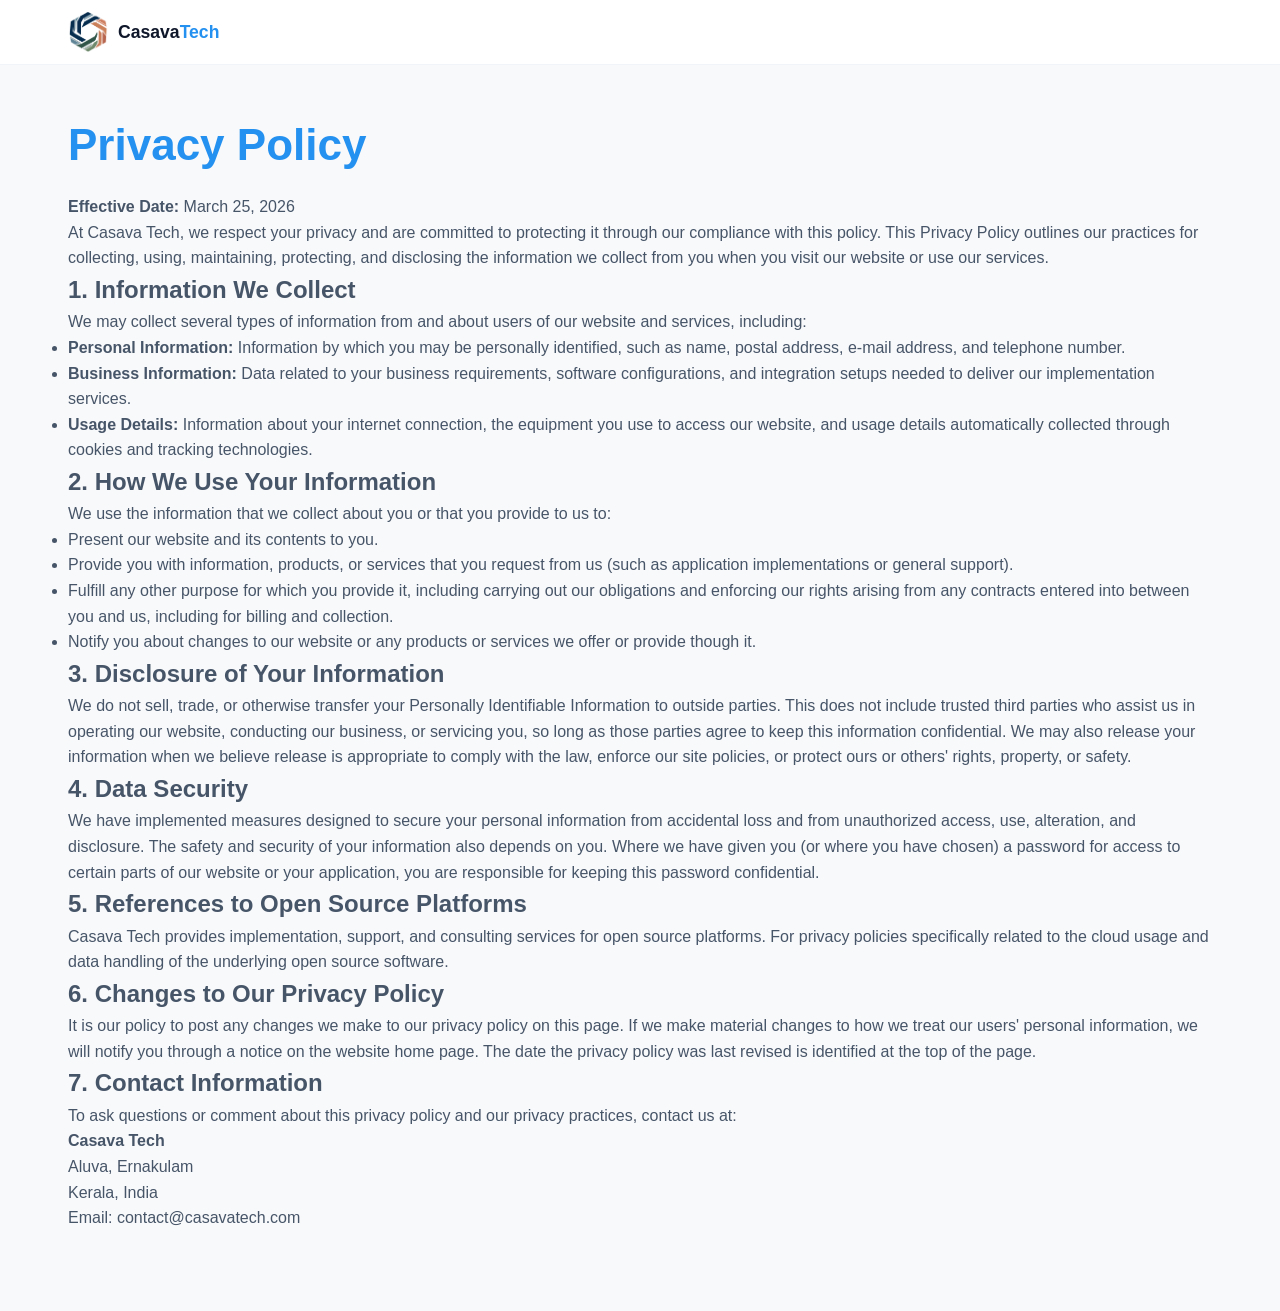
==== privacy-policy.html @ 83c63bd1 "Update website content, services, and add privacy policy" ====
<!DOCTYPE html>
<html lang="en">

<head>
  <meta charset="UTF-8" />
  <meta name="viewport" content="width=device-width,initial-scale=1.0" />
  <title>Casava Tech - Privacy Policy</title>
  <link rel="preconnect" href="https://fonts.googleapis.com" />
  <link rel="preconnect" href="https://fonts.gstatic.com" crossorigin />
  <link
    href="https://fonts.googleapis.com/css2?family=Bricolage+Grotesque:opsz,wght@12..96,400;500;600;700&family=Inter:ital,opsz,wght@0,14..32,100..900;1,14..32,100..900&display=swap"
    rel="stylesheet" />
  <link rel="stylesheet" href="./css/style.css" />
</head>

<body class="bg-light">

  <nav class="nav" id="mainNav">
    <div class="nav-in">
      <a class="logo" href="#">
        <div class="logo-mark"><img src="assets/Casava Logo.png" alt="Casava Tech Logo"></div>
        <div class="logo-name">Casava<span>Tech</span></div>
      </a>
    </div>
  </nav>

  <!-- PRIVACY POLICY CONTENT -->
  <div class="W" style="padding-top: 120px; padding-bottom: 80px;">
    <h1 class="sec-title" style="margin-bottom: 24px; color: var(--blue);">Privacy Policy</h1>
    <p><strong>Effective Date:</strong> March 25, 2026</p>

    <p>At Casava Tech, we respect your privacy and are committed to protecting it through our compliance with this
      policy. This Privacy Policy outlines our practices for collecting, using, maintaining, protecting, and disclosing
      the information we collect from you when you visit our website or use our services.</p>

    <h2>1. Information We Collect</h2>
    <p>We may collect several types of information from and about users of our website and services, including:</p>
    <ul>
      <li><strong>Personal Information:</strong> Information by which you may be personally identified, such as name,
        postal address, e-mail address, and telephone number.</li>
      <li><strong>Business Information:</strong> Data related to your business requirements, software configurations,
        and integration setups needed to deliver our implementation services.</li>
      <li><strong>Usage Details:</strong> Information about your internet connection, the equipment you use to access
        our website, and usage details automatically collected through cookies and tracking technologies.</li>
    </ul>

    <h2>2. How We Use Your Information</h2>
    <p>We use the information that we collect about you or that you provide to us to:</p>
    <ul>
      <li>Present our website and its contents to you.</li>
      <li>Provide you with information, products, or services that you request from us (such as application
        implementations or general support).</li>
      <li>Fulfill any other purpose for which you provide it, including carrying out our obligations and enforcing our
        rights arising from any contracts entered into between you and us, including for billing and collection.</li>
      <li>Notify you about changes to our website or any products or services we offer or provide though it.</li>
    </ul>

    <h2>3. Disclosure of Your Information</h2>
    <p>We do not sell, trade, or otherwise transfer your Personally Identifiable Information to outside parties. This
      does not include trusted third parties who assist us in operating our website, conducting our business, or
      servicing you, so long as those parties agree to keep this information confidential. We may also release your
      information when we believe release is appropriate to comply with the law, enforce our site policies, or protect
      ours or others' rights, property, or safety.</p>

    <h2>4. Data Security</h2>
    <p>We have implemented measures designed to secure your personal information from accidental loss and from
      unauthorized access, use, alteration, and disclosure. The safety and security of your information also depends on
      you. Where we have given you (or where you have chosen) a password for access to certain parts of our website or
      your application, you are responsible for keeping this password confidential.</p>

    <h2>5. References to Open Source Platforms</h2>
    <p>Casava Tech provides implementation, support, and consulting services for open source platforms. For privacy
      policies specifically related to the cloud usage and data handling of the underlying open source software.</p>

    <h2>6. Changes to Our Privacy Policy</h2>
    <p>It is our policy to post any changes we make to our privacy policy on this page. If we make material changes to
      how we treat our users' personal information, we will notify you through a notice on the website home page. The
      date the privacy policy was last revised is identified at the top of the page.</p>

    <h2>7. Contact Information</h2>
    <p>To ask questions or comment about this privacy policy and our privacy practices, contact us at:</p>
    <p><strong>Casava Tech</strong><br />
      Aluva, Ernakulam<br />
      Kerala, India<br />
      Email: contact@casavatech.com</p>
  </div>


</body>

</html>
---- css/style.css ----
:root {
  --blue: #2490EF;
  --blue-dk: #1a75c9;
  --blue-lt: #5aadf4;
  --blue-bg: #EBF5FE;
  --teal: #00A09D;
  --green: #22c55e;
  --orange: #e8572a;
  --yellow: #f0ad4e;
  --purple: #7c3aed;
  --white: #fff;
  --bg-lt: #F8F9FA;
  --bg-ltr: #f0f4f8;
  --txt: #0f172a;
  --body: #475569;
  --muted: #94a3b8;
  --bdr: #e2e8f0;
  --bdr-lt: #f1f5f9;
  --f1: 'Roboto', sans-serif;
  --f2: 'Raleway', sans-serif;
  --f3: 'Open Sans', sans-serif;
  --f4: 'Source Sans Pro', sans-serif;
  --f5: 'Noto Serif', serif;
  --f6: 'Arvo', serif;
  --mw: 1200px;
}

*,
*::before,
*::after {
  box-sizing: border-box;
  margin: 0;
  padding: 0
}

html {
  scroll-behavior: smooth
}

body {
  font-family: var(--f1);
  color: var(--body);
  background: var(--white);
  line-height: 1.6;
  overflow-x: hidden
}

a {
  text-decoration: none;
  color: inherit
}

img {
  max-width: 100%;
  display: block
}

::-webkit-scrollbar {
  width: 4px
}

::-webkit-scrollbar-thumb {
  background: var(--blue);
  border-radius: 2px
}

.W {
  max-width: var(--mw);
  margin: 0 auto;
  padding: 0 28px
}

section {
  padding: 80px 0
}

/* Buttons */
.btn {
  display: inline-flex;
  align-items: center;
  gap: 7px;
  font-family: var(--f1);
  font-size: .9rem;
  font-weight: 600;
  border-radius: 8px;
  padding: 11px 28px;
  cursor: pointer;
  border: none;
  transition: all .2s;
  white-space: nowrap
}

.btn-bl {
  background: var(--blue);
  color: #fff
}

.btn-bl:hover {
  background: var(--blue-dk);
  transform: translateY(-2px)
}

.btn-ol {
  background: transparent;
  color: var(--blue);
  border: 2px solid var(--blue)
}

.btn-ol:hover {
  background: var(--blue-bg);
  transform: translateY(-2px)
}

.btn-wh {
  background: #fff;
  color: var(--blue);
  font-weight: 700
}

.btn-wh:hover {
  transform: translateY(-2px)
}

.btn-gh {
  background: rgba(255, 255, 255, .1);
  color: #fff;
  border: 1.5px solid rgba(255, 255, 255, .4)
}

.btn-gh:hover {
  border-color: #fff;
  background: rgba(255, 255, 255, .18);
  transform: translateY(-2px)
}

/* Section headers */
.eyebrow {
  display: block;
  font-family: var(--f3);
  font-size: .73rem;
  font-weight: 700;
  letter-spacing: .12em;
  text-transform: uppercase;
  color: var(--blue);
  margin-bottom: 10px
}

.sec-title {
  font-family: var(--f2);
  font-size: clamp(1.85rem, 3.5vw, 2.75rem);
  font-weight: 800;
  color: var(--txt);
  line-height: 1.14;
  margin-bottom: 14px
}

.sec-title .hl {
  color: var(--blue)
}

.sec-desc {
  font-family: var(--f4);
  font-size: 1.05rem;
  color: var(--muted);
  max-width: 580px;
  line-height: 1.72
}

.cen {
  text-align: center
}

.cen .sec-desc {
  margin: 0 auto 44px
}

/* Reveal */
.rv {
  opacity: 0;
  transform: translateY(20px);
  transition: opacity .5s ease, transform .5s ease
}

.rv.vis {
  opacity: 1;
  transform: none
}

/* Navbar */
.nav {
  position: fixed;
  top: 0;
  left: 0;
  right: 0;
  z-index: 1000;
  background: rgba(255, 255, 255, .97);
  backdrop-filter: blur(14px);
  border-bottom: 1px solid var(--bdr-lt);
  transition: box-shadow .3s
}

.nav.sc {
  box-shadow: 0 2px 16px rgba(36, 144, 239, .1)
}

.nav-in {
  max-width: var(--mw);
  margin: 0 auto;
  padding: 0 28px;
  height: 64px;
  display: flex;
  align-items: center;
  justify-content: space-between;
  gap: 16px
}

.logo {
  display: flex;
  align-items: center;
  gap: 10px;
  flex-shrink: 0
}

.logo-mark {
  width: 40px;
  height: 40px;
  display: flex;
  align-items: center;
  justify-content: center;
  flex-shrink: 0
}

.logo-mark img {
  width: 100%;
  height: 100%;
  object-fit: contain;
  display: block
}

.logo-name {
  font-family: var(--f2);
  font-weight: 800;
  font-size: 1.1rem;
  color: var(--txt)
}

.logo-name span {
  color: var(--blue)
}

.nav-links {
  display: flex;
  align-items: center;
  gap: 2px;
  list-style: none
}

.nav-links a {
  font-family: var(--f1);
  font-size: .83rem;
  font-weight: 500;
  color: var(--body);
  padding: 6px 11px;
  border-radius: 6px;
  transition: all .2s
}

.nav-links a:hover {
  background: var(--blue-bg);
  color: var(--blue)
}

.nav-acts {
  display: flex;
  align-items: center;
  gap: 8px;
  flex-shrink: 0
}

.nav-demo {
  font-family: var(--f1);
  font-size: .83rem;
  font-weight: 500;
  color: var(--blue);
  padding: 7px 15px;
  border: 1.5px solid var(--blue);
  border-radius: 6px;
  transition: all .2s;
  white-space: nowrap
}

.nav-demo:hover {
  background: var(--blue-bg)
}

.nav-go {
  font-family: var(--f1);
  font-size: .83rem;
  font-weight: 700;
  color: #fff;
  background: var(--blue);
  padding: 8px 20px;
  border-radius: 6px;
  transition: all .2s;
  white-space: nowrap
}

.nav-go:hover {
  background: var(--blue-dk)
}

.hbg {
  display: none;
  flex-direction: column;
  gap: 5px;
  cursor: pointer;
  padding: 5px;
  flex-shrink: 0
}

.hbg span {
  display: block;
  width: 22px;
  height: 2px;
  background: var(--txt);
  border-radius: 2px
}

.mob-nav {
  display: none;
  position: fixed;
  inset: 64px 0 0 0;
  background: #fff;
  z-index: 999;
  padding: 20px 28px;
  flex-direction: column;
  gap: 2px;
  overflow-y: auto;
  border-top: 1px solid var(--bdr)
}

.mob-nav.open {
  display: flex
}

.mob-nav a {
  font-family: var(--f1);
  font-size: .95rem;
  font-weight: 500;
  color: var(--txt);
  padding: 11px 14px;
  border-radius: 6px
}

.mob-nav a:hover {
  background: var(--blue-bg);
  color: var(--blue)
}

@media(max-width:768px) {

  .nav-links,
  .nav-acts {
    display: none
  }

  .hbg {
    display: flex
  }
}

/* Hero */
.hero {
  padding: 122px 0 72px;
  background: var(--white);
  position: relative;
  overflow: hidden
}

.hero::before {
  content: '';
  position: absolute;
  inset: 0;
  pointer-events: none;
  background-image: radial-gradient(circle, rgba(36, 144, 239, .1) 1px, transparent 1px);
  background-size: 36px 36px;
  opacity: .55
}

.hero::after {
  content: '';
  position: absolute;
  width: 700px;
  height: 700px;
  border-radius: 50%;
  background: radial-gradient(circle, rgba(36, 144, 239, .06), transparent 70%);
  top: -250px;
  right: -200px;
  pointer-events: none
}

.hero-grid {
  display: grid;
  grid-template-columns: 1fr 1fr;
  gap: 60px;
  align-items: center;
  position: relative;
  z-index: 1
}

@media(max-width:900px) {
  .hero-grid {
    grid-template-columns: 1fr;
    text-align: center
  }
}

.badge {
  display: inline-flex;
  align-items: center;
  gap: 7px;
  background: var(--blue-bg);
  border: 1px solid rgba(36, 144, 239, .25);
  border-radius: 50px;
  padding: 5px 15px;
  margin-bottom: 18px;
  font-family: var(--f3);
  font-size: .72rem;
  font-weight: 700;
  color: var(--blue);
  letter-spacing: .06em;
  text-transform: uppercase
}

.badge-dot {
  width: 6px;
  height: 6px;
  border-radius: 50%;
  background: var(--blue);
  animation: pls 1.5s ease infinite
}

@keyframes pls {

  0%,
  100% {
    opacity: 1
  }

  50% {
    opacity: .2
  }
}

.hero-h1 {
  font-family: var(--f2);
  font-size: clamp(2rem, 4vw, 3.4rem);
  font-weight: 800;
  color: var(--txt);
  line-height: 1.1;
  margin-bottom: 18px
}

.hero-h1 .cb {
  color: var(--blue)
}

.hero-sub {
  font-family: var(--f4);
  font-size: 1.08rem;
  color: var(--muted);
  max-width: 490px;
  line-height: 1.75;
  margin-bottom: 32px
}

@media(max-width:900px) {
  .hero-sub {
    margin-left: auto;
    margin-right: auto
  }
}

.hero-acts {
  display: flex;
  gap: 12px;
  flex-wrap: wrap;
  margin-bottom: 38px
}

@media(max-width:900px) {
  .hero-acts {
    justify-content: center
  }
}

.hero-stats {
  display: flex;
  gap: 28px;
  padding-top: 26px;
  border-top: 1px solid var(--bdr-lt);
  flex-wrap: wrap
}

@media(max-width:900px) {
  .hero-stats {
    justify-content: center
  }
}

.stat-n {
  font-family: var(--f2);
  font-size: 1.8rem;
  font-weight: 800;
  color: var(--blue);
  display: block;
  line-height: 1
}

.stat-l {
  font-family: var(--f3);
  font-size: .7rem;
  color: var(--muted);
  text-transform: uppercase;
  letter-spacing: .06em;
  font-weight: 600
}

/* Hero frame - crisp, no shadows */
.hero-frame {
  position: relative;
  z-index: 1
}

.hf-main {
  border-radius: 16px;
  overflow: hidden;
  border: 1.5px solid var(--bdr)
}

.hf-main img {
  width: 100%;
  height: 220px;
  object-fit: cover;
  object-position: top left;
  display: block
}

.hf-float {
  position: absolute;
  border-radius: 12px;
  overflow: hidden;
  border: 1.5px solid var(--bdr);
  background: #fff
}

.hf-float img {
  width: 100%;
  display: block;
  object-fit: cover;
  object-position: top left
}

.hf-a {
  width: 54%;
  right: -20px;
  bottom: -24px;
  animation: fa 5s ease-in-out infinite
}

.hf-a img {
  height: 120px
}

.hf-b {
  width: 38%;
  left: -18px;
  top: 18%;
  animation: fb 6s ease-in-out infinite
}

.hf-b img {
  height: 90px
}

@keyframes fa {

  0%,
  100% {
    transform: translateY(0)
  }

  50% {
    transform: translateY(-8px)
  }
}

@keyframes fb {

  0%,
  100% {
    transform: translateY(0)
  }

  50% {
    transform: translateY(8px)
  }
}

.hf-chip {
  position: absolute;
  z-index: 10;
  background: #fff;
  border: 1px solid var(--bdr);
  border-radius: 50px;
  padding: 6px 14px;
  display: flex;
  align-items: center;
  gap: 7px;
  font-family: var(--f1);
  font-size: .72rem;
  font-weight: 600;
  color: var(--txt)
}

.chip-d {
  width: 7px;
  height: 7px;
  border-radius: 50%
}

.hf-chip-a {
  top: -14px;
  left: 10px
}

.hf-chip-b {
  bottom: 6px;
  left: 28%
}

@media(max-width:600px) {

  .hf-float,
  .hf-chip {
    display: none
  }
}

/* Marquee */
.strip {
  background: var(--txt);
  padding: 14px 0;
  overflow: hidden
}

.strip-row {
  display: flex;
  gap: 44px;
  animation: mq 22s linear infinite;
  white-space: nowrap
}

.strip-item {
  display: flex;
  align-items: center;
  gap: 10px;
  font-family: var(--f3);
  font-size: .8rem;
  font-weight: 600;
  color: rgba(255, 255, 255, .7);
  flex-shrink: 0
}

.strip-item img {
  height: 22px;
  width: auto;
  object-fit: contain;
  opacity: 1
}

.strip-item .dot {
  color: rgba(255, 255, 255, .2)
}

@keyframes mq {
  from {
    transform: translateX(0)
  }

  to {
    transform: translateX(-50%)
  }
}

/* Product cards */
.prod-grid {
  display: grid;
  grid-template-columns: repeat(auto-fill, minmax(250px, 1fr));
  gap: 22px;
  margin-top: 44px
}

.prod-card {
  background: #fff;
  border: 1px solid var(--bdr);
  border-radius: 16px;
  overflow: hidden;
  transition: all .25s;
  cursor: pointer
}

.prod-card:hover {
  transform: translateY(-4px);
  border-color: var(--blue)
}

.prod-img {
  height: 150px;
  overflow: hidden;
  display: flex;
  align-items: center;
  justify-content: center;
  padding: 16px
}

.prod-img img {
  max-height: 100px;
  width: auto;
  object-fit: contain;
  transition: transform .3s
}

.prod-card:hover .prod-img img {
  transform: scale(1.06)
}

.prod-body {
  padding: 18px 20px
}

.prod-tag {
  font-family: var(--f3);
  font-size: .63rem;
  font-weight: 700;
  text-transform: uppercase;
  letter-spacing: .08em;
  color: var(--blue);
  background: var(--blue-bg);
  padding: 3px 9px;
  border-radius: 50px;
  display: inline-block;
  margin-bottom: 9px
}

.prod-body h3 {
  font-family: var(--f2);
  font-weight: 700;
  font-size: .98rem;
  color: var(--txt);
  margin-bottom: 5px
}

.prod-body p {
  font-family: var(--f1);
  font-size: .8rem;
  color: var(--muted);
  line-height: 1.6
}

.prod-foot {
  padding: 12px 20px 16px;
  display: flex;
  align-items: center;
  justify-content: space-between;
  border-top: 1px solid var(--bdr-lt)
}

.prod-link {
  font-family: var(--f3);
  font-size: .72rem;
  font-weight: 700;
  color: var(--blue)
}

.prod-link:hover {
  text-decoration: underline
}

.prod-oss {
  font-family: var(--f3);
  font-size: .62rem;
  font-weight: 700;
  color: var(--green);
  background: rgba(34, 197, 94, .1);
  padding: 2px 8px;
  border-radius: 50px;
  border: 1px solid rgba(34, 197, 94, .22)
}

/* Tab buttons */
.tab-btns {
  display: flex;
  gap: 8px;
  justify-content: center;
  margin-bottom: 44px;
  flex-wrap: wrap
}

.tab-btn {
  font-family: var(--f3);
  font-size: .83rem;
  font-weight: 700;
  padding: 10px 22px;
  border-radius: 50px;
  border: 2px solid var(--bdr);
  background: #fff;
  color: var(--muted);
  cursor: pointer;
  transition: all .2s
}

.tab-btn.on,
.tab-btn:hover {
  background: var(--blue);
  color: #fff;
  border-color: var(--blue)
}

.tab-pane {
  display: none
}

.tab-pane.on {
  display: block
}

/* Showcase - multi image, crisp */
.sc-grid {
  display: grid;
  grid-template-columns: repeat(auto-fit, minmax(300px, 1fr));
  gap: 26px
}

.sc-card {
  background: #fff;
  border: 1px solid var(--bdr);
  border-radius: 16px;
  overflow: hidden;
  transition: all .25s
}

.sc-card:hover {
  transform: translateY(-4px);
  border-color: var(--blue)
}

.sc-frame {
  position: relative;
  height: 200px;
  overflow: hidden;
  background: var(--blue-bg)
}

.sc-main {
  position: absolute;
  right: 0;
  top: 0;
  width: 76%;
  height: 100%;
  object-fit: cover;
  object-position: top left;
  border-radius: 0 0 0 12px
}

.sc-side {
  position: absolute;
  left: 0;
  width: 27%;
  object-fit: cover;
  border-radius: 0 8px 8px 0;
  border: 1.5px solid var(--bdr)
}

.sc-s1 {
  top: 10px;
  height: 48%
}

.sc-s2 {
  bottom: 10px;
  height: 44%
}

.sc-badge {
  position: absolute;
  bottom: 12px;
  right: 12px;
  background: var(--blue);
  color: #fff;
  font-family: var(--f3);
  font-size: .6rem;
  font-weight: 700;
  padding: 4px 10px;
  border-radius: 50px
}

.sc-body {
  padding: 20px 22px
}

.sc-body h3 {
  font-family: var(--f2);
  font-weight: 700;
  font-size: 1rem;
  color: var(--txt);
  margin-bottom: 8px
}

.sc-feat {
  font-family: var(--f1);
  font-size: .8rem;
  color: var(--muted);
  display: flex;
  align-items: flex-start;
  gap: 8px;
  margin-bottom: 5px
}

.sc-feat::before {
  content: '✓';
  font-family: 'Material Icons';
  color: var(--blue);
  font-size: .9rem;
  flex-shrink: 0
}

/* Icon grid */
.ig {
  display: grid;
  grid-template-columns: repeat(auto-fill, minmax(118px, 1fr));
  gap: 22px 14px
}

.ii {
  display: flex;
  flex-direction: column;
  align-items: center;
  gap: 10px;
  cursor: pointer
}

.ib {
  width: 76px;
  height: 76px;
  border-radius: 18px;
  background: var(--blue);
  display: flex;
  align-items: center;
  justify-content: center;
  border: none;
  transition: all .25s;
  flex-shrink: 0
}

.ib:hover {
  transform: translateY(-3px) scale(1.04)
}

.ib svg {
  width: 34px;
  height: 34px;
  fill: none;
  stroke: #fff;
  stroke-width: 2;
  stroke-linecap: round;
  stroke-linejoin: round
}

.ib.gr {
  background: #8a94a6
}

.in-name {
  font-family: var(--f3);
  font-size: .76rem;
  font-weight: 700;
  color: var(--txt);
  text-align: center;
  line-height: 1.3
}

/* Service cards */
.svc-grid {
  display: grid;
  grid-template-columns: repeat(auto-fit, minmax(330px, 1fr));
  gap: 22px
}

.svc-card {
  background: #fff;
  border: 1px solid var(--bdr);
  border-radius: 16px;
  overflow: hidden;
  transition: all .25s
}

.svc-card:hover {
  transform: translateY(-4px);
  border-color: var(--blue)
}

.svc-imgs {
  height: 136px;
  display: flex;
  gap: 4px;
  padding: 12px;
  background: var(--blue-bg);
  overflow: hidden
}

.svc-imgs img {
  border-radius: 8px;
  object-fit: cover;
  object-position: top left;
  flex: 1;
  height: 100%
}

.svc-imgs .img-m {
  flex: 2
}

.svc-body {
  padding: 22px 26px 16px
}

.svc-ico {
  width: 48px;
  height: 48px;
  border-radius: 12px;
  background: var(--blue);
  display: flex;
  align-items: center;
  justify-content: center;
  margin-bottom: 14px
}

.svc-ico svg {
  width: 24px;
  height: 24px;
  fill: none;
  stroke: #fff;
  stroke-width: 2;
  stroke-linecap: round;
  stroke-linejoin: round
}

.svc-card h3 {
  font-family: var(--f2);
  font-size: 1.06rem;
  font-weight: 700;
  color: var(--txt);
  margin-bottom: 8px
}

.svc-card p {
  font-family: var(--f1);
  font-size: .83rem;
  color: var(--muted);
  line-height: 1.7
}

.svc-tags {
  padding: 14px 26px 18px;
  display: flex;
  flex-wrap: wrap;
  gap: 6px;
  border-top: 1px solid var(--bdr-lt)
}

.tg {
  font-family: var(--f3);
  font-size: .65rem;
  font-weight: 700;
  padding: 3px 10px;
  border-radius: 50px;
  border: 1px solid
}

.tg-b {
  background: rgba(36, 144, 239, .07);
  color: var(--blue);
  border-color: rgba(36, 144, 239, .22)
}

.tg-g {
  background: rgba(34, 197, 94, .07);
  color: var(--green);
  border-color: rgba(34, 197, 94, .22)
}

.tg-t {
  background: rgba(0, 160, 157, .07);
  color: var(--teal);
  border-color: rgba(0, 160, 157, .22)
}

.tg-o {
  background: rgba(232, 87, 42, .07);
  color: var(--orange);
  border-color: rgba(232, 87, 42, .22)
}

.tg-p {
  background: rgba(124, 58, 237, .07);
  color: var(--purple);
  border-color: rgba(124, 58, 237, .22)
}

/* Why section */
.why-grid {
  display: grid;
  grid-template-columns: 1fr 1fr;
  gap: 56px;
  align-items: center
}

@media(max-width:860px) {
  .why-grid {
    grid-template-columns: 1fr;
    gap: 40px
  }
}

.feat-list {
  display: flex;
  flex-direction: column;
  gap: 14px
}

.feat-row {
  display: flex;
  gap: 14px;
  align-items: flex-start;
  padding: 16px;
  border: 1px solid var(--bdr);
  border-radius: 8px;
  background: #fff;
  transition: border-color .2s
}

.feat-row:hover {
  border-color: var(--blue)
}

.feat-ico {
  min-width: 42px;
  height: 42px;
  border-radius: 11px;
  background: var(--blue-bg);
  border: 1.5px solid rgba(36, 144, 239, .2);
  display: flex;
  align-items: center;
  justify-content: center;
  font-size: 1.1rem
}

.feat-row h4 {
  font-family: var(--f2);
  font-weight: 700;
  font-size: .93rem;
  color: var(--txt);
  margin-bottom: 3px
}

.feat-row p {
  font-family: var(--f1);
  font-size: .8rem;
  color: var(--muted);
  line-height: 1.65
}

/* why frame - crisp borders, no shadows */
.wi-frame {
  position: relative;
  padding: 20px 0 36px
}

.wi-main {
  border-radius: 14px;
  overflow: hidden;
  border: 1.5px solid var(--bdr)
}

.wi-main img {
  width: 100%;
  display: block
}

.wi-f1 {
  position: absolute;
  bottom: -18px;
  right: -16px;
  width: 52%;
  border-radius: 12px;
  overflow: hidden;
  border: 1.5px solid var(--bdr)
}

.wi-f1 img {
  width: 100%;
  display: block
}

.wi-f2 {
  position: absolute;
  bottom: 40px;
  left: -16px;
  width: 38%;
  border-radius: 10px;
  overflow: hidden;
  border: 1.5px solid var(--bdr)
}

.wi-f2 img {
  width: 100%;
  display: block
}

@media(max-width:600px) {

  .wi-f1,
  .wi-f2 {
    display: none
  }
}

/* Gallery - crisp */
.gal-grid {
  display: grid;
  grid-template-columns: repeat(3, 1fr);
  gap: 20px;
  margin-top: 44px
}

@media(max-width:768px) {
  .gal-grid {
    grid-template-columns: 1fr 1fr
  }
}

@media(max-width:480px) {
  .gal-grid {
    grid-template-columns: 1fr
  }
}

.gal-item {
  border-radius: 14px;
  overflow: hidden;
  background: #fff;
  border: 1px solid var(--bdr);
  transition: border-color .25s;
  cursor: pointer
}

.gal-item:hover {
  border-color: var(--blue)
}

.gal-bg {
  background: var(--blue-bg);
  padding: 12px 12px 0
}

.gal-ss {
  border-radius: 8px 8px 0 0;
  overflow: hidden;
  margin-bottom: 2px
}

.gal-ss img {
  width: 100%;
  display: block;
  height: 96px;
  object-fit: cover;
  object-position: top left
}

.gal-ss.sm img {
  height: 68px
}

.gal-info {
  padding: 13px 15px
}

.gal-info h4 {
  font-family: var(--f2);
  font-weight: 700;
  font-size: .88rem;
  color: var(--txt);
  margin-bottom: 4px
}

.gal-info p {
  font-family: var(--f1);
  font-size: .74rem;
  color: var(--muted);
  line-height: 1.5
}

/* Persona */
.persona-sec {
  background: var(--blue-bg);
  padding: 76px 0;
  position: relative;
  overflow: hidden
}

.persona-sec::before {
  content: '';
  position: absolute;
  right: -80px;
  bottom: -80px;
  width: 300px;
  height: 300px;
  border-radius: 50%;
  background: rgba(36, 144, 239, .07);
  pointer-events: none
}

.persona-in {
  max-width: 820px;
  margin: 0 auto;
  text-align: center;
  position: relative;
  z-index: 1
}

.persona-q {
  font-family: var(--f5);
  font-size: clamp(1.2rem, 2.5vw, 1.8rem);
  font-style: italic;
  color: var(--txt);
  line-height: 1.55;
  margin-bottom: 26px
}

.persona-q::before {
  content: '"';
  font-size: 5rem;
  color: var(--blue);
  opacity: .18;
  line-height: 0;
  vertical-align: -1.4rem;
  margin-right: 4px;
  font-family: var(--f6)
}

.persona-n {
  font-family: var(--f2);
  font-weight: 700;
  font-size: .98rem;
  color: var(--txt)
}

.persona-r {
  font-family: var(--f3);
  font-size: .8rem;
  color: var(--muted)
}

/* Process */
.proc-grid {
  display: grid;
  grid-template-columns: repeat(5, 1fr);
  gap: 20px;
  position: relative
}

@media(max-width:860px) {
  .proc-grid {
    grid-template-columns: 1fr 1fr
  }
}

@media(max-width:480px) {
  .proc-grid {
    grid-template-columns: 1fr
  }
}

.proc-step {
  text-align: center;
  padding: 18px 10px;
  position: relative
}

.proc-num {
  width: 48px;
  height: 48px;
  border-radius: 50%;
  background: var(--blue);
  color: #fff;
  font-family: var(--f2);
  font-weight: 800;
  font-size: 1.05rem;
  display: flex;
  align-items: center;
  justify-content: center;
  margin: 0 auto 12px;
  position: relative;
  z-index: 1
}

.proc-step:not(:last-child)::after {
  content: '';
  position: absolute;
  top: 42px;
  left: calc(50% + 28px);
  right: calc(-50% + 28px);
  height: 2px;
  background: linear-gradient(90deg, var(--blue), rgba(36, 144, 239, .06));
  z-index: 0
}

@media(max-width:860px) {
  .proc-step::after {
    display: none
  }
}

.proc-emoji {
  font-size: 1.65rem;
  margin-bottom: 9px
}

.proc-step h4 {
  font-family: var(--f2);
  font-weight: 700;
  font-size: .87rem;
  color: var(--txt);
  margin-bottom: 4px
}

.proc-step p {
  font-family: var(--f1);
  font-size: .74rem;
  color: var(--muted);
  line-height: 1.6
}

/* Testimonials */
.testi-grid {
  display: grid;
  grid-template-columns: repeat(auto-fit, minmax(290px, 1fr));
  gap: 22px
}

.testi-card {
  background: #fff;
  border: 1px solid var(--bdr);
  border-radius: 16px;
  padding: 32px;
  transition: border-color .25s;
  position: relative
}

.testi-card:hover {
  border-color: var(--blue)
}

.testi-qm {
  position: absolute;
  top: 20px;
  right: 22px;
  font-family: var(--f6);
  font-size: 3.8rem;
  color: rgba(36, 144, 239, .07);
  line-height: 1;
  pointer-events: none
}

.testi-stars {
  display: flex;
  gap: 2px;
  margin-bottom: 12px
}

.testi-stars span {
  color: var(--yellow);
  font-size: .9rem
}

.testi-txt {
  font-family: var(--f5);
  font-size: .88rem;
  font-style: italic;
  color: var(--body);
  line-height: 1.75;
  margin-bottom: 18px
}

.testi-div {
  height: 1px;
  background: var(--bdr-lt);
  margin-bottom: 16px
}

.testi-auth {
  display: flex;
  align-items: center;
  gap: 12px
}

.testi-av {
  width: 40px;
  height: 40px;
  border-radius: 50%;
  display: flex;
  align-items: center;
  justify-content: center;
  font-family: var(--f2);
  font-weight: 800;
  font-size: .82rem;
  color: #fff;
  flex-shrink: 0
}

.testi-name {
  font-family: var(--f2);
  font-weight: 700;
  font-size: .83rem;
  color: var(--txt)
}

.testi-role {
  font-family: var(--f3);
  font-size: .7rem;
  color: var(--muted)
}

/* About */
.about-grid {
  display: grid;
  grid-template-columns: 1fr 1fr;
  gap: 56px;
  align-items: start
}

@media(max-width:860px) {
  .about-grid {
    grid-template-columns: 1fr;
    gap: 40px
  }
}

.about-txt p {
  font-family: var(--f1);
  color: var(--muted);
  font-size: .92rem;
  line-height: 1.8;
  margin-bottom: 13px
}

.about-txt strong {
  color: var(--txt)
}

.val-grid {
  display: grid;
  grid-template-columns: 1fr 1fr;
  gap: 10px;
  margin-top: 20px
}

.val-card {
  background: var(--bg-lt);
  border: 1px solid var(--bdr);
  border-radius: 8px;
  padding: 14px;
  transition: border-color .2s
}

.val-card:hover {
  border-color: var(--blue)
}

.val-ico {
  font-size: 1.2rem;
  margin-bottom: 6px
}

.val-card h5 {
  font-family: var(--f2);
  font-weight: 700;
  font-size: .82rem;
  color: var(--txt);
  margin-bottom: 3px
}

.val-card p {
  font-family: var(--f1);
  font-size: .72rem;
  color: var(--muted);
  line-height: 1.5
}

.about-panel {
  background: var(--bg-lt);
  border: 1.5px solid var(--bdr);
  border-radius: 24px;
  padding: 30px
}

.panel-title {
  font-family: var(--f2);
  font-weight: 800;
  font-size: .92rem;
  color: var(--txt);
  margin-bottom: 16px
}

.cert-list {
  display: flex;
  flex-wrap: wrap;
  gap: 7px;
  margin-bottom: 18px
}

.cert {
  font-family: var(--f3);
  font-size: .67rem;
  font-weight: 600;
  padding: 4px 10px;
  border-radius: 6px;
  border: 1px solid var(--bdr);
  color: var(--muted);
  background: #fff
}

.cert.on {
  border-color: rgba(36, 144, 239, .3);
  color: var(--blue);
  background: var(--blue-bg)
}

.addr-box {
  background: #fff;
  border: 1px solid var(--bdr);
  border-radius: 8px;
  padding: 16px
}

.addr-lbl {
  font-family: var(--f3);
  font-size: .67rem;
  font-weight: 700;
  color: var(--blue);
  text-transform: uppercase;
  letter-spacing: .07em;
  margin-bottom: 7px
}

.addr-box p {
  font-family: var(--f1);
  font-size: .82rem;
  color: var(--body);
  line-height: 1.7
}

/* Pricing - equal columns and height */
.price-grid {
  display: grid;
  grid-template-columns: repeat(5, 1fr);
  gap: 0;
  margin-top: 44px;
  align-items: stretch;
  border: 1.5px solid var(--bdr);
  border-radius: 16px;
  overflow: hidden
}

@media(max-width:1100px) {
  .price-grid {
    grid-template-columns: repeat(3, 1fr)
  }
}

@media(max-width:700px) {
  .price-grid {
    grid-template-columns: 1fr 1fr
  }
}

@media(max-width:480px) {
  .price-grid {
    grid-template-columns: 1fr
  }
}

.price-card {
  background: #fff;
  border-right: 1px solid var(--bdr);
  padding: 28px 22px 24px;
  display: flex;
  flex-direction: column;
  transition: background .2s;
  position: relative
}

.price-card:last-child {
  border-right: none
}

.price-card:hover {
  background: var(--blue-bg)
}

.price-card.featured {
  background: var(--blue-bg);
  border-right: 1px solid var(--bdr)
}

.featured-label {
  display: block;
  font-family: var(--f3);
  font-size: .63rem;
  font-weight: 700;
  color: var(--blue);
  letter-spacing: .06em;
  text-transform: uppercase;
  margin-bottom: 12px
}

.price-name {
  font-family: var(--f2);
  font-size: 1.1rem;
  font-weight: 800;
  color: var(--txt);
  margin-bottom: 6px
}

.price-row {
  display: flex;
  align-items: baseline;
  gap: 2px;
  margin-bottom: 4px;
  line-height: 1
}

.price-cur {
  font-family: var(--f2);
  font-size: 1.3rem;
  font-weight: 800;
  color: var(--blue)
}

.price-amt {
  font-family: var(--f2);
  font-size: 2.1rem;
  font-weight: 800;
  color: var(--blue)
}

.price-per {
  font-family: var(--f1);
  font-size: .78rem;
  color: var(--muted)
}

.price-custom {
  font-family: var(--f2);
  font-size: 1.5rem;
  font-weight: 800;
  color: var(--blue);
  line-height: 1.2;
  margin-bottom: 4px
}

.price-desc {
  font-family: var(--f4);
  font-size: .8rem;
  color: var(--muted);
  line-height: 1.55;
  margin-bottom: 18px
}

.price-div {
  height: 1px;
  background: var(--bdr);
  margin-bottom: 16px
}

.price-feats {
  display: flex;
  flex-direction: column;
  gap: 8px;
  flex: 1;
  margin-bottom: 20px
}

.price-feat {
  display: flex;
  align-items: flex-start;
  gap: 8px;
  font-family: var(--f1);
  font-size: .78rem;
  color: var(--body);
  line-height: 1.45
}

.price-feat::before {
  content: '✓';
  color: var(--blue);
  font-weight: 700;
  font-size: .78rem;
  flex-shrink: 0;
  margin-top: 1px
}

.price-cta {
  display: block;
  width: 100%;
  text-align: center;
  font-family: var(--f2);
  font-size: .88rem;
  font-weight: 700;
  padding: 11px;
  border-radius: 8px;
  cursor: pointer;
  border: none;
  transition: all .2s;
  margin-top: auto
}

.price-cta.cta-bl {
  background: var(--blue);
  color: #fff
}

.price-cta.cta-bl:hover {
  background: var(--blue-dk)
}

.price-cta.cta-ol {
  background: transparent;
  color: var(--blue);
  border: 2px solid var(--blue)
}

.price-cta.cta-ol:hover {
  background: var(--blue);
  color: #fff
}

/* CTA banner */
.cta-sec {
  background: var(--blue);
  padding: 72px 0;
  text-align: center;
  position: relative;
  overflow: hidden
}

.cta-sec::before {
  content: '';
  position: absolute;
  inset: 0;
  background: radial-gradient(ellipse 80% 60% at 50% 0%, rgba(255, 255, 255, .08), transparent 70%)
}

.cta-in {
  position: relative;
  z-index: 1
}

.cta-sec h2 {
  font-family: var(--f2);
  font-size: clamp(1.8rem, 3.5vw, 2.5rem);
  font-weight: 800;
  color: #fff;
  margin-bottom: 12px
}

.cta-sec p {
  font-family: var(--f4);
  font-size: 1.05rem;
  color: rgba(255, 255, 255, .78);
  margin-bottom: 30px
}

.cta-btns {
  display: flex;
  gap: 14px;
  justify-content: center;
  flex-wrap: wrap
}

.cta-note {
  font-family: var(--f1);
  font-size: .76rem;
  color: rgba(255, 255, 255, .48);
  margin-top: 13px
}

/* Contact */
.contact-grid {
  display: grid;
  grid-template-columns: 1fr 1fr;
  gap: 48px;
  align-items: start
}

@media(max-width:860px) {
  .contact-grid {
    grid-template-columns: 1fr
  }
}

.cinfo-block {
  display: flex;
  gap: 14px;
  align-items: flex-start;
  margin-bottom: 24px
}

.cinfo-ic {
  min-width: 42px;
  height: 42px;
  border-radius: 10px;
  display: flex;
  align-items: center;
  justify-content: center;
  font-size: 1.1rem;
  background: var(--blue-bg);
  border: 1px solid rgba(36, 144, 239, .2)
}

.cinfo-block h5 {
  font-family: var(--f2);
  font-weight: 700;
  font-size: .85rem;
  color: var(--txt);
  margin-bottom: 3px
}

.cinfo-block p,
.cinfo-block a {
  font-family: var(--f1);
  font-size: .82rem;
  color: var(--muted);
  line-height: 1.65
}

.cinfo-block a:hover {
  color: var(--blue)
}

.map-wrap {
  margin-top: 8px;
  border-radius: 12px;
  overflow: hidden;
  border: 1px solid var(--bdr)
}

.map-wrap iframe {
  width: 100%;
  height: 220px;
  border: 0;
  display: block
}

.map-foot {
  background: #fff;
  padding: 10px 14px;
  display: flex;
  align-items: center;
  gap: 8px;
  border-top: 1px solid var(--bdr-lt)
}

.map-foot a {
  font-family: var(--f3);
  font-size: .73rem;
  font-weight: 700;
  color: var(--blue)
}

.map-foot a:hover {
  text-decoration: underline
}

.contact-form {
  background: #fff;
  border: 1px solid var(--bdr);
  border-radius: 16px;
  padding: 32px
}

.contact-form h3 {
  font-family: var(--f2);
  font-weight: 700;
  font-size: 1.06rem;
  color: var(--txt);
  margin-bottom: 20px
}

.fg {
  margin-bottom: 14px
}

.fg-row {
  display: grid;
  grid-template-columns: 1fr 1fr;
  gap: 12px
}

@media(max-width:480px) {
  .fg-row {
    grid-template-columns: 1fr
  }
}

label {
  display: block;
  font-family: var(--f3);
  font-size: .68rem;
  font-weight: 700;
  color: var(--muted);
  margin-bottom: 5px;
  text-transform: uppercase;
  letter-spacing: .05em
}

input,
textarea,
select {
  width: 100%;
  padding: 10px 12px;
  background: var(--bg-lt);
  border: 1px solid var(--bdr);
  border-radius: 8px;
  color: var(--txt);
  font-family: var(--f1);
  font-size: .87rem;
  outline: none;
  transition: border-color .2s;
  resize: none
}

input:focus,
textarea:focus,
select:focus {
  border-color: var(--blue);
  background: #fff
}

textarea {
  height: 100px
}

.form-btn {
  width: 100%;
  background: var(--blue);
  color: #fff;
  font-family: var(--f2);
  font-weight: 700;
  font-size: .93rem;
  padding: 12px;
  border: none;
  border-radius: 8px;
  cursor: pointer;
  transition: background .2s
}

.form-btn:hover {
  background: var(--blue-dk)
}

/* Footer */
.footer {
  background: var(--txt);
  color: rgba(255, 255, 255, .55);
  padding: 52px 0 24px
}

.foot-grid {
  display: grid;
  grid-template-columns: 2fr 1fr 1fr 1fr;
  gap: 32px;
  margin-bottom: 40px
}

@media(max-width:860px) {
  .foot-grid {
    grid-template-columns: 1fr 1fr;
    gap: 24px
  }
}

@media(max-width:480px) {
  .foot-grid {
    grid-template-columns: 1fr
  }
}

.foot-brand .logo-name {
  color: #fff
}

.foot-brand .logo-name span {
  color: var(--blue-lt)
}

.foot-brand p {
  font-family: var(--f1);
  font-size: .8rem;
  line-height: 1.7;
  max-width: 260px;
  margin: 12px 0 18px;
  color: rgba(255, 255, 255, .42)
}

.foot-socials {
  display: flex;
  gap: 8px
}

.foot-soc {
  width: 31px;
  height: 31px;
  border-radius: 50%;
  border: 1px solid rgba(255, 255, 255, .15);
  display: flex;
  align-items: center;
  justify-content: center;
  font-size: .72rem;
  color: rgba(255, 255, 255, .42);
  transition: all .2s
}

.foot-soc:hover {
  border-color: var(--blue-lt);
  color: var(--blue-lt)
}

.foot-col h4 {
  font-family: var(--f2);
  font-weight: 700;
  font-size: .84rem;
  color: #fff;
  margin-bottom: 13px
}

.foot-col ul {
  list-style: none
}

.foot-col ul li {
  margin-bottom: 8px
}

.foot-col ul li a {
  font-family: var(--f1);
  font-size: .78rem;
  color: rgba(255, 255, 255, .42);
  transition: color .2s
}

.foot-col ul li a:hover {
  color: var(--blue-lt)
}

.foot-bot {
  border-top: 1px solid rgba(255, 255, 255, .08);
  padding-top: 20px;
  display: flex;
  justify-content: space-between;
  align-items: center;
  flex-wrap: wrap;
  gap: 10px
}

.foot-bot p {
  font-family: var(--f1);
  font-size: .71rem;
  color: rgba(255, 255, 255, .28)
}

.foot-bot-r {
  display: flex;
  gap: 14px;
  align-items: center
}

.foot-bot-r a {
  font-family: var(--f1);
  font-size: .71rem;
  color: rgba(255, 255, 255, .33);
  transition: color .2s
}

.foot-bot-r a:hover {
  color: var(--blue-lt)
}

.foot-ker {
  font-family: var(--f6);
  font-size: .7rem;
  font-style: italic;
  color: rgba(255, 255, 255, .26)
}

.foot-ker span {
  color: var(--blue-lt)
}

/* WhatsApp */
.wa-btn {
  position: fixed;
  bottom: 26px;
  right: 26px;
  z-index: 999;
  width: 54px;
  height: 54px;
  border-radius: 50%;
  background: linear-gradient(135deg, #25D366, #128C7E);
  display: flex;
  align-items: center;
  justify-content: center;
  transition: transform .25s
}

.wa-btn:hover {
  transform: scale(1.12) rotate(-5deg)
}

.wa-btn svg {
  width: 26px;
  height: 26px;
  fill: #fff
}

/* Utility */
.bg-white {
  background: var(--white)
}

.bg-light {
  background: var(--bg-lt)
}

.bg-ltr {
  background: var(--bg-ltr)
}

/* Privacy Policy */
.pp-body { padding: 120px 20px 80px 20px; max-width: 800px; margin: 0 auto; font-family: var(--f2); color: var(--drk); line-height: 1.6; }
.pp-body h1 { font-family: var(--f1); font-size: 2.5rem; margin-bottom: 24px; color: var(--blue); }
.pp-body h2 { font-family: var(--f1); font-size: 1.5rem; margin-top: 40px; margin-bottom: 16px; font-weight: 600; }
.pp-body p { margin-bottom: 16px; font-size: 1.05rem; }
.pp-body ul { margin-bottom: 16px; padding-left: 20px; font-size: 1.05rem; }
.pp-body li { margin-bottom: 8px; }
.pp-body a { color: var(--blue); text-decoration: none; font-weight: 500; }
.pp-body a:hover { text-decoration: underline; }
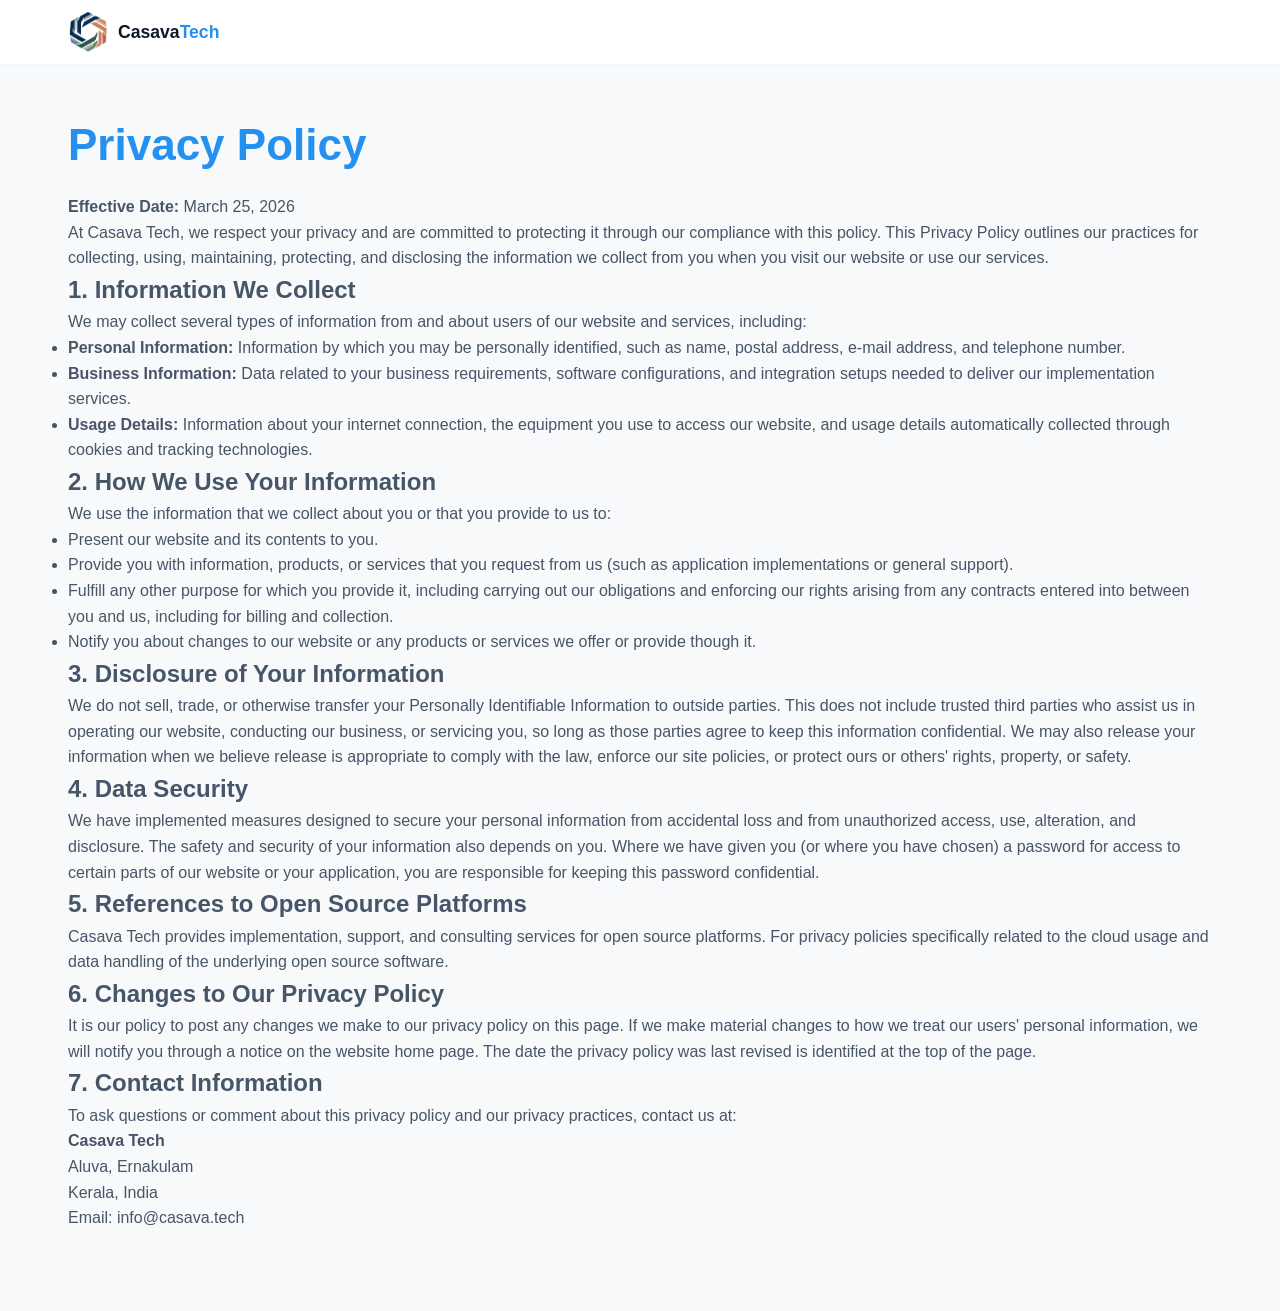
==== commit 22f418f6: "Add Terms of Service page and update links" ====
--- a/privacy-policy.html
+++ b/privacy-policy.html
@@ -82,7 +82,7 @@
     <p><strong>Casava Tech</strong><br />
       Aluva, Ernakulam<br />
       Kerala, India<br />
-      Email: contact@casavatech.com</p>
+      Email: info@casava.tech</p>
   </div>
 
 
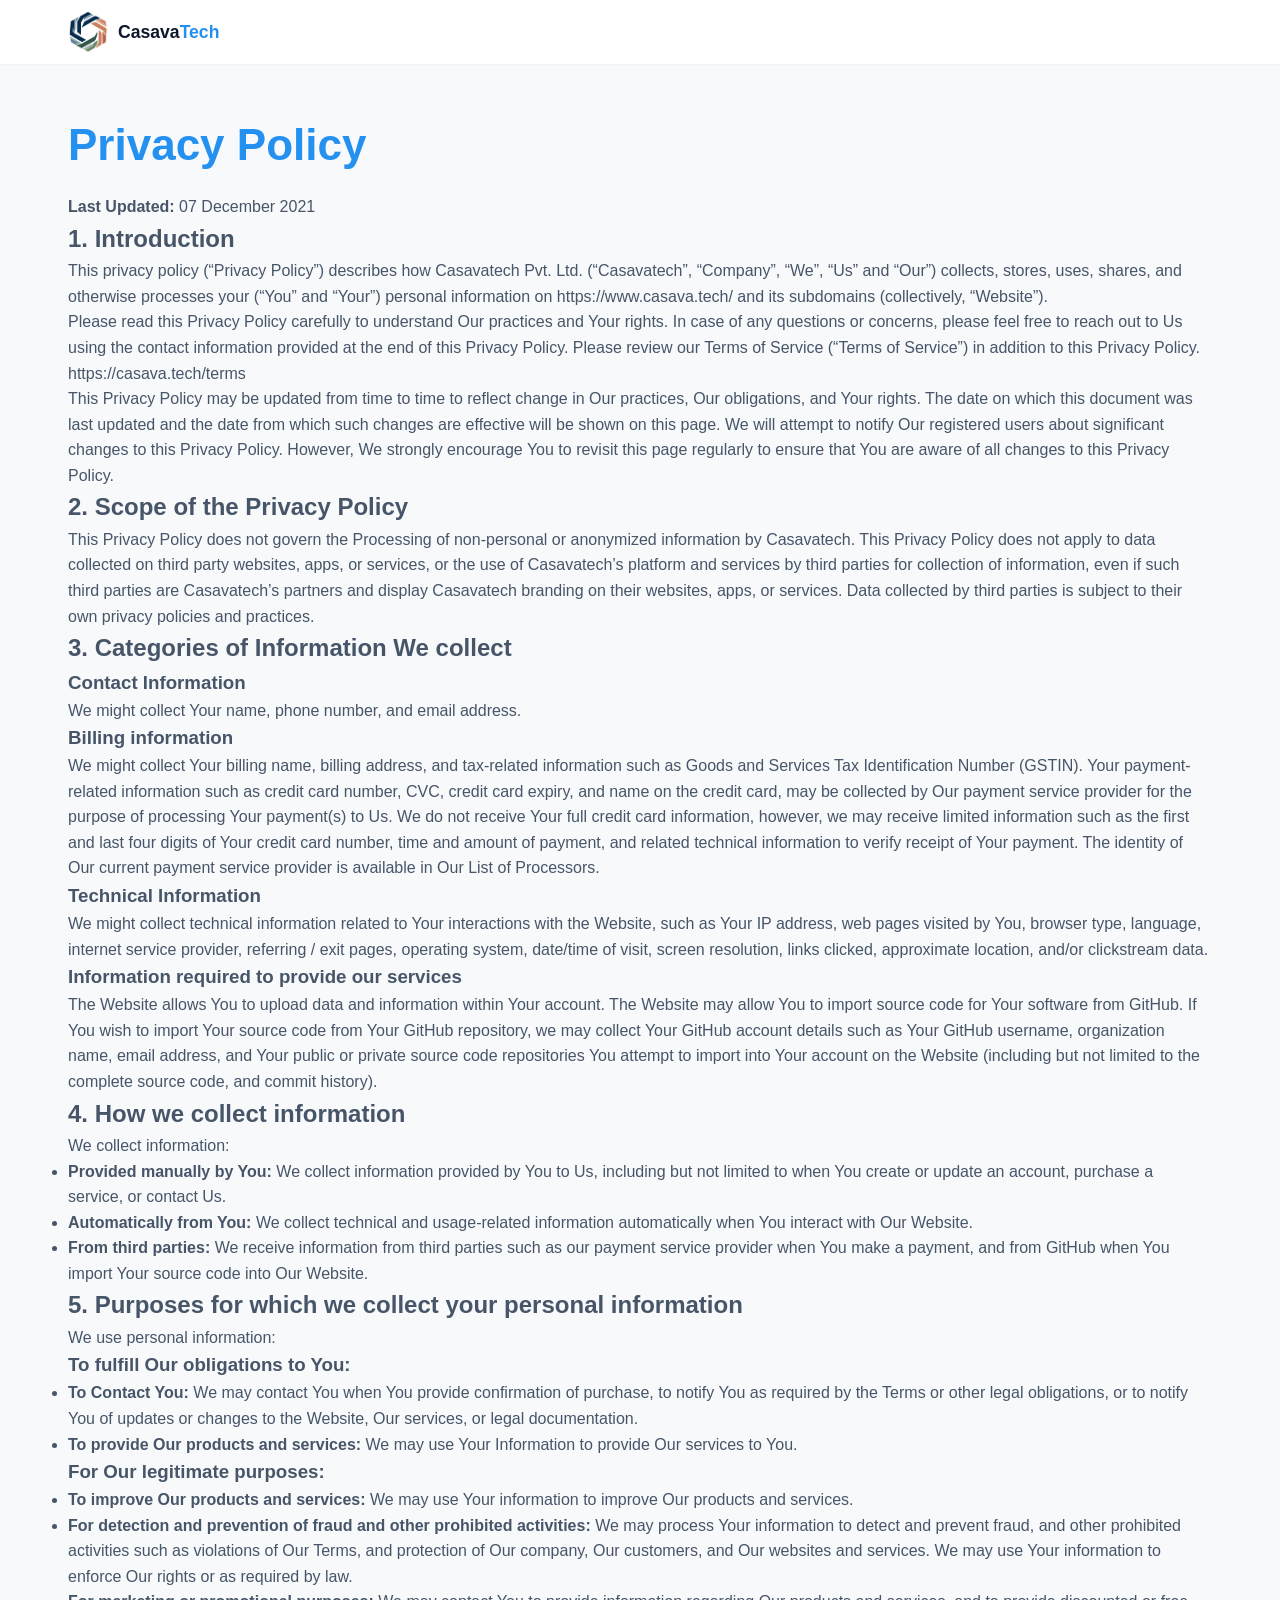
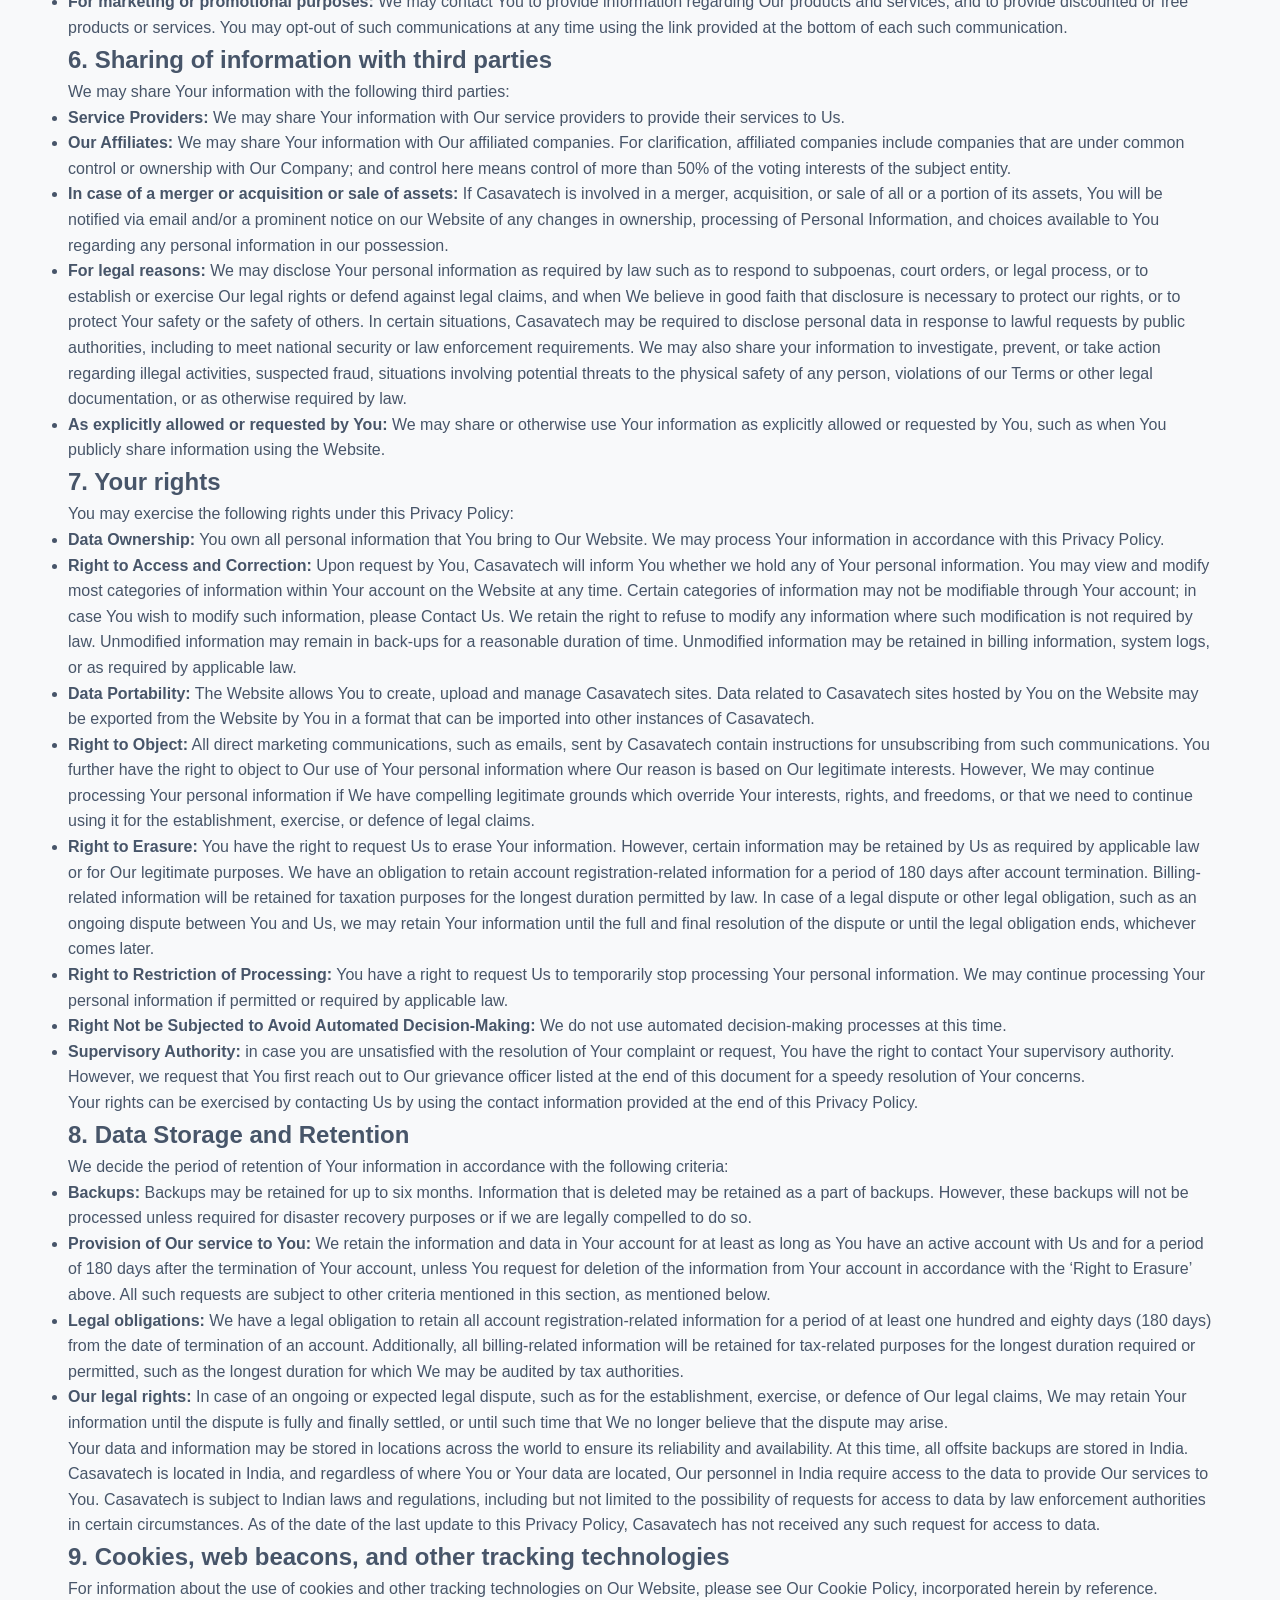
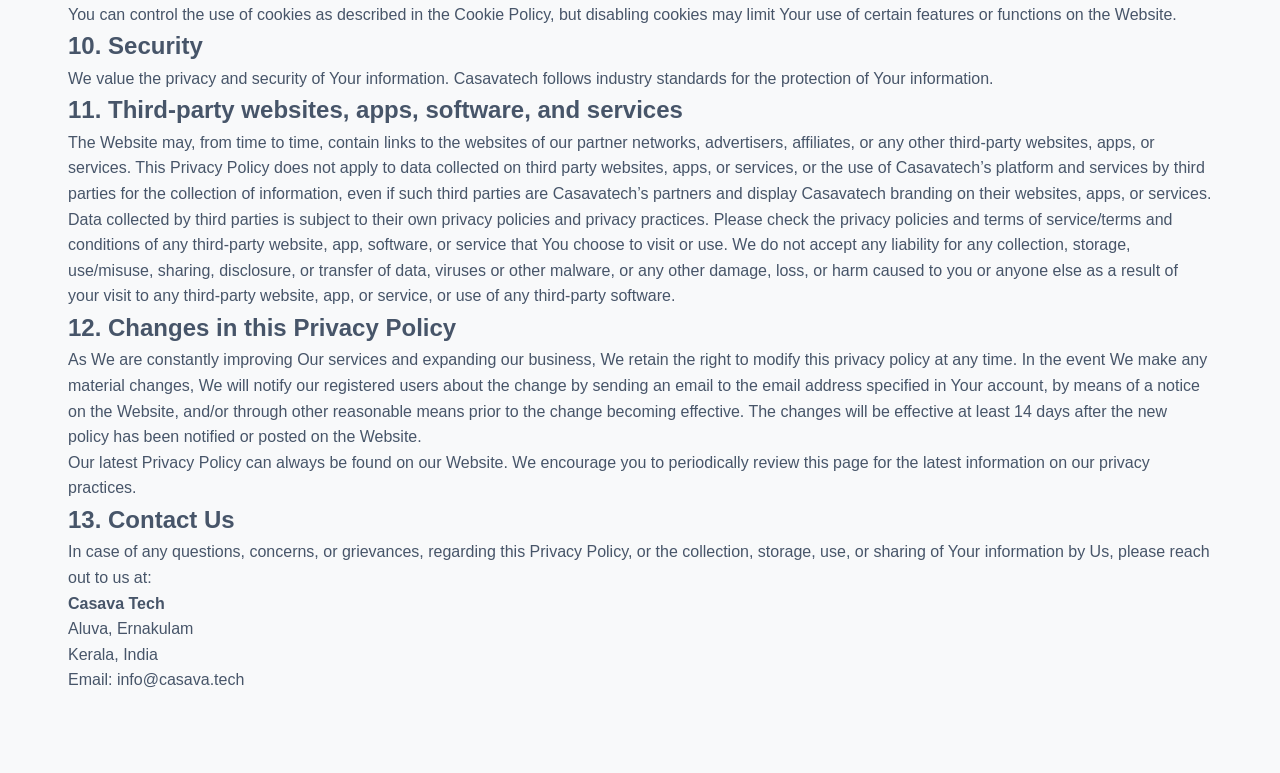
==== commit ae98fa89: "Update legal pages, terms and privacy policy" ====
--- a/privacy-policy.html
+++ b/privacy-policy.html
@@ -27,58 +27,104 @@
   <!-- PRIVACY POLICY CONTENT -->
   <div class="W" style="padding-top: 120px; padding-bottom: 80px;">
     <h1 class="sec-title" style="margin-bottom: 24px; color: var(--blue);">Privacy Policy</h1>
-    <p><strong>Effective Date:</strong> March 25, 2026</p>
+    <p><strong>Last Updated:</strong> 07 December 2021</p>
 
-    <p>At Casava Tech, we respect your privacy and are committed to protecting it through our compliance with this
-      policy. This Privacy Policy outlines our practices for collecting, using, maintaining, protecting, and disclosing
-      the information we collect from you when you visit our website or use our services.</p>
+    <h2>1. Introduction</h2>
+    <p>This privacy policy (“Privacy Policy”) describes how Casavatech Pvt. Ltd. (“Casavatech”, “Company”, “We”, “Us” and “Our”) collects, stores, uses, shares, and otherwise processes your (“You” and “Your”) personal information on <a href="https://www.casava.tech/">https://www.casava.tech/</a> and its subdomains (collectively, “Website”).</p>
+    <p>Please read this Privacy Policy carefully to understand Our practices and Your rights. In case of any questions or concerns, please feel free to reach out to Us using the contact information provided at the end of this Privacy Policy. Please review our Terms of Service (“Terms of Service”) in addition to this Privacy Policy. <a href="/terms-of-service.html">https://casava.tech/terms</a></p>
+    <p>This Privacy Policy may be updated from time to time to reflect change in Our practices, Our obligations, and Your rights. The date on which this document was last updated and the date from which such changes are effective will be shown on this page. We will attempt to notify Our registered users about significant changes to this Privacy Policy. However, We strongly encourage You to revisit this page regularly to ensure that You are aware of all changes to this Privacy Policy.</p>
 
-    <h2>1. Information We Collect</h2>
-    <p>We may collect several types of information from and about users of our website and services, including:</p>
+    <h2>2. Scope of the Privacy Policy</h2>
+    <p>This Privacy Policy does not govern the Processing of non-personal or anonymized information by Casavatech. This Privacy Policy does not apply to data collected on third party websites, apps, or services, or the use of Casavatech’s platform and services by third parties for collection of information, even if such third parties are Casavatech’s partners and display Casavatech branding on their websites, apps, or services. Data collected by third parties is subject to their own privacy policies and practices.</p>
+
+    <h2>3. Categories of Information We collect</h2>
+    
+    <h3>Contact Information</h3>
+    <p>We might collect Your name, phone number, and email address.</p>
+    
+    <h3>Billing information</h3>
+    <p>We might collect Your billing name, billing address, and tax-related information such as Goods and Services Tax Identification Number (GSTIN). Your payment-related information such as credit card number, CVC, credit card expiry, and name on the credit card, may be collected by Our payment service provider for the purpose of processing Your payment(s) to Us. We do not receive Your full credit card information, however, we may receive limited information such as the first and last four digits of Your credit card number, time and amount of payment, and related technical information to verify receipt of Your payment. The identity of Our current payment service provider is available in Our List of Processors.</p>
+    
+    <h3>Technical Information</h3>
+    <p>We might collect technical information related to Your interactions with the Website, such as Your IP address, web pages visited by You, browser type, language, internet service provider, referring / exit pages, operating system, date/time of visit, screen resolution, links clicked, approximate location, and/or clickstream data.</p>
+    
+    <h3>Information required to provide our services</h3>
+    <p>The Website allows You to upload data and information within Your account. The Website may allow You to import source code for Your software from GitHub. If You wish to import Your source code from Your GitHub repository, we may collect Your GitHub account details such as Your GitHub username, organization name, email address, and Your public or private source code repositories You attempt to import into Your account on the Website (including but not limited to the complete source code, and commit history).</p>
+
+    <h2>4. How we collect information</h2>
+    <p>We collect information:</p>
     <ul>
-      <li><strong>Personal Information:</strong> Information by which you may be personally identified, such as name,
-        postal address, e-mail address, and telephone number.</li>
-      <li><strong>Business Information:</strong> Data related to your business requirements, software configurations,
-        and integration setups needed to deliver our implementation services.</li>
-      <li><strong>Usage Details:</strong> Information about your internet connection, the equipment you use to access
-        our website, and usage details automatically collected through cookies and tracking technologies.</li>
+      <li><strong>Provided manually by You:</strong> We collect information provided by You to Us, including but not limited to when You create or update an account, purchase a service, or contact Us.</li>
+      <li><strong>Automatically from You:</strong> We collect technical and usage-related information automatically when You interact with Our Website.</li>
+      <li><strong>From third parties:</strong> We receive information from third parties such as our payment service provider when You make a payment, and from GitHub when You import Your source code into Our Website.</li>
     </ul>
 
-    <h2>2. How We Use Your Information</h2>
-    <p>We use the information that we collect about you or that you provide to us to:</p>
+    <h2>5. Purposes for which we collect your personal information</h2>
+    <p>We use personal information:</p>
+
+    <h3>To fulfill Our obligations to You:</h3>
     <ul>
-      <li>Present our website and its contents to you.</li>
-      <li>Provide you with information, products, or services that you request from us (such as application
-        implementations or general support).</li>
-      <li>Fulfill any other purpose for which you provide it, including carrying out our obligations and enforcing our
-        rights arising from any contracts entered into between you and us, including for billing and collection.</li>
-      <li>Notify you about changes to our website or any products or services we offer or provide though it.</li>
+      <li><strong>To Contact You:</strong> We may contact You when You provide confirmation of purchase, to notify You as required by the Terms or other legal obligations, or to notify You of updates or changes to the Website, Our services, or legal documentation.</li>
+      <li><strong>To provide Our products and services:</strong> We may use Your Information to provide Our services to You.</li>
     </ul>
 
-    <h2>3. Disclosure of Your Information</h2>
-    <p>We do not sell, trade, or otherwise transfer your Personally Identifiable Information to outside parties. This
-      does not include trusted third parties who assist us in operating our website, conducting our business, or
-      servicing you, so long as those parties agree to keep this information confidential. We may also release your
-      information when we believe release is appropriate to comply with the law, enforce our site policies, or protect
-      ours or others' rights, property, or safety.</p>
+    <h3>For Our legitimate purposes:</h3>
+    <ul>
+      <li><strong>To improve Our products and services:</strong> We may use Your information to improve Our products and services.</li>
+      <li><strong>For detection and prevention of fraud and other prohibited activities:</strong> We may process Your information to detect and prevent fraud, and other prohibited activities such as violations of Our Terms, and protection of Our company, Our customers, and Our websites and services. We may use Your information to enforce Our rights or as required by law.</li>
+      <li><strong>For marketing or promotional purposes:</strong> We may contact You to provide information regarding Our products and services, and to provide discounted or free products or services. You may opt-out of such communications at any time using the link provided at the bottom of each such communication.</li>
+    </ul>
 
-    <h2>4. Data Security</h2>
-    <p>We have implemented measures designed to secure your personal information from accidental loss and from
-      unauthorized access, use, alteration, and disclosure. The safety and security of your information also depends on
-      you. Where we have given you (or where you have chosen) a password for access to certain parts of our website or
-      your application, you are responsible for keeping this password confidential.</p>
+    <h2>6. Sharing of information with third parties</h2>
+    <p>We may share Your information with the following third parties:</p>
+    <ul>
+      <li><strong>Service Providers:</strong> We may share Your information with Our service providers to provide their services to Us.</li>
+      <li><strong>Our Affiliates:</strong> We may share Your information with Our affiliated companies. For clarification, affiliated companies include companies that are under common control or ownership with Our Company; and control here means control of more than 50% of the voting interests of the subject entity.</li>
+      <li><strong>In case of a merger or acquisition or sale of assets:</strong> If Casavatech is involved in a merger, acquisition, or sale of all or a portion of its assets, You will be notified via email and/or a prominent notice on our Website of any changes in ownership, processing of Personal Information, and choices available to You regarding any personal information in our possession.</li>
+      <li><strong>For legal reasons:</strong> We may disclose Your personal information as required by law such as to respond to subpoenas, court orders, or legal process, or to establish or exercise Our legal rights or defend against legal claims, and when We believe in good faith that disclosure is necessary to protect our rights, or to protect Your safety or the safety of others. In certain situations, Casavatech may be required to disclose personal data in response to lawful requests by public authorities, including to meet national security or law enforcement requirements. We may also share your information to investigate, prevent, or take action regarding illegal activities, suspected fraud, situations involving potential threats to the physical safety of any person, violations of our Terms or other legal documentation, or as otherwise required by law.</li>
+      <li><strong>As explicitly allowed or requested by You:</strong> We may share or otherwise use Your information as explicitly allowed or requested by You, such as when You publicly share information using the Website.</li>
+    </ul>
 
-    <h2>5. References to Open Source Platforms</h2>
-    <p>Casava Tech provides implementation, support, and consulting services for open source platforms. For privacy
-      policies specifically related to the cloud usage and data handling of the underlying open source software.</p>
+    <h2>7. Your rights</h2>
+    <p>You may exercise the following rights under this Privacy Policy:</p>
+    <ul>
+      <li><strong>Data Ownership:</strong> You own all personal information that You bring to Our Website. We may process Your information in accordance with this Privacy Policy.</li>
+      <li><strong>Right to Access and Correction:</strong> Upon request by You, Casavatech will inform You whether we hold any of Your personal information. You may view and modify most categories of information within Your account on the Website at any time. Certain categories of information may not be modifiable through Your account; in case You wish to modify such information, please Contact Us. We retain the right to refuse to modify any information where such modification is not required by law. Unmodified information may remain in back-ups for a reasonable duration of time. Unmodified information may be retained in billing information, system logs, or as required by applicable law.</li>
+      <li><strong>Data Portability:</strong> The Website allows You to create, upload and manage Casavatech sites. Data related to Casavatech sites hosted by You on the Website may be exported from the Website by You in a format that can be imported into other instances of Casavatech.</li>
+      <li><strong>Right to Object:</strong> All direct marketing communications, such as emails, sent by Casavatech contain instructions for unsubscribing from such communications. You further have the right to object to Our use of Your personal information where Our reason is based on Our legitimate interests. However, We may continue processing Your personal information if We have compelling legitimate grounds which override Your interests, rights, and freedoms, or that we need to continue using it for the establishment, exercise, or defence of legal claims.</li>
+      <li><strong>Right to Erasure:</strong> You have the right to request Us to erase Your information. However, certain information may be retained by Us as required by applicable law or for Our legitimate purposes. We have an obligation to retain account registration-related information for a period of 180 days after account termination. Billing-related information will be retained for taxation purposes for the longest duration permitted by law. In case of a legal dispute or other legal obligation, such as an ongoing dispute between You and Us, we may retain Your information until the full and final resolution of the dispute or until the legal obligation ends, whichever comes later.</li>
+      <li><strong>Right to Restriction of Processing:</strong> You have a right to request Us to temporarily stop processing Your personal information. We may continue processing Your personal information if permitted or required by applicable law.</li>
+      <li><strong>Right Not be Subjected to Avoid Automated Decision-Making:</strong> We do not use automated decision-making processes at this time.</li>
+      <li><strong>Supervisory Authority:</strong> in case you are unsatisfied with the resolution of Your complaint or request, You have the right to contact Your supervisory authority. However, we request that You first reach out to Our grievance officer listed at the end of this document for a speedy resolution of Your concerns.</li>
+    </ul>
+    <p>Your rights can be exercised by contacting Us by using the contact information provided at the end of this Privacy Policy.</p>
 
-    <h2>6. Changes to Our Privacy Policy</h2>
-    <p>It is our policy to post any changes we make to our privacy policy on this page. If we make material changes to
-      how we treat our users' personal information, we will notify you through a notice on the website home page. The
-      date the privacy policy was last revised is identified at the top of the page.</p>
+    <h2>8. Data Storage and Retention</h2>
+    <p>We decide the period of retention of Your information in accordance with the following criteria:</p>
+    <ul>
+      <li><strong>Backups:</strong> Backups may be retained for up to six months. Information that is deleted may be retained as a part of backups. However, these backups will not be processed unless required for disaster recovery purposes or if we are legally compelled to do so.</li>
+      <li><strong>Provision of Our service to You:</strong> We retain the information and data in Your account for at least as long as You have an active account with Us and for a period of 180 days after the termination of Your account, unless You request for deletion of the information from Your account in accordance with the ‘Right to Erasure’ above. All such requests are subject to other criteria mentioned in this section, as mentioned below.</li>
+      <li><strong>Legal obligations:</strong> We have a legal obligation to retain all account registration-related information for a period of at least one hundred and eighty days (180 days) from the date of termination of an account. Additionally, all billing-related information will be retained for tax-related purposes for the longest duration required or permitted, such as the longest duration for which We may be audited by tax authorities.</li>
+      <li><strong>Our legal rights:</strong> In case of an ongoing or expected legal dispute, such as for the establishment, exercise, or defence of Our legal claims, We may retain Your information until the dispute is fully and finally settled, or until such time that We no longer believe that the dispute may arise.</li>
+    </ul>
+    <p>Your data and information may be stored in locations across the world to ensure its reliability and availability. At this time, all offsite backups are stored in India. Casavatech is located in India, and regardless of where You or Your data are located, Our personnel in India require access to the data to provide Our services to You. Casavatech is subject to Indian laws and regulations, including but not limited to the possibility of requests for access to data by law enforcement authorities in certain circumstances. As of the date of the last update to this Privacy Policy, Casavatech has not received any such request for access to data.</p>
 
-    <h2>7. Contact Information</h2>
-    <p>To ask questions or comment about this privacy policy and our privacy practices, contact us at:</p>
+    <h2>9. Cookies, web beacons, and other tracking technologies</h2>
+    <p>For information about the use of cookies and other tracking technologies on Our Website, please see Our Cookie Policy, incorporated herein by reference.</p>
+    <p>You can control the use of cookies as described in the Cookie Policy, but disabling cookies may limit Your use of certain features or functions on the Website.</p>
+
+    <h2>10. Security</h2>
+    <p>We value the privacy and security of Your information. Casavatech follows industry standards for the protection of Your information.</p>
+
+    <h2>11. Third-party websites, apps, software, and services</h2>
+    <p>The Website may, from time to time, contain links to the websites of our partner networks, advertisers, affiliates, or any other third-party websites, apps, or services. This Privacy Policy does not apply to data collected on third party websites, apps, or services, or the use of Casavatech’s platform and services by third parties for the collection of information, even if such third parties are Casavatech’s partners and display Casavatech branding on their websites, apps, or services. Data collected by third parties is subject to their own privacy policies and privacy practices. Please check the privacy policies and terms of service/terms and conditions of any third-party website, app, software, or service that You choose to visit or use. We do not accept any liability for any collection, storage, use/misuse, sharing, disclosure, or transfer of data, viruses or other malware, or any other damage, loss, or harm caused to you or anyone else as a result of your visit to any third-party website, app, or service, or use of any third-party software.</p>
+
+    <h2>12. Changes in this Privacy Policy</h2>
+    <p>As We are constantly improving Our services and expanding our business, We retain the right to modify this privacy policy at any time. In the event We make any material changes, We will notify our registered users about the change by sending an email to the email address specified in Your account, by means of a notice on the Website, and/or through other reasonable means prior to the change becoming effective. The changes will be effective at least 14 days after the new policy has been notified or posted on the Website.</p>
+    <p>Our latest Privacy Policy can always be found on our Website. We encourage you to periodically review this page for the latest information on our privacy practices.</p>
+
+    <h2>13. Contact Us</h2>
+    <p>In case of any questions, concerns, or grievances, regarding this Privacy Policy, or the collection, storage, use, or sharing of Your information by Us, please reach out to us at:</p>
     <p><strong>Casava Tech</strong><br />
       Aluva, Ernakulam<br />
       Kerala, India<br />
